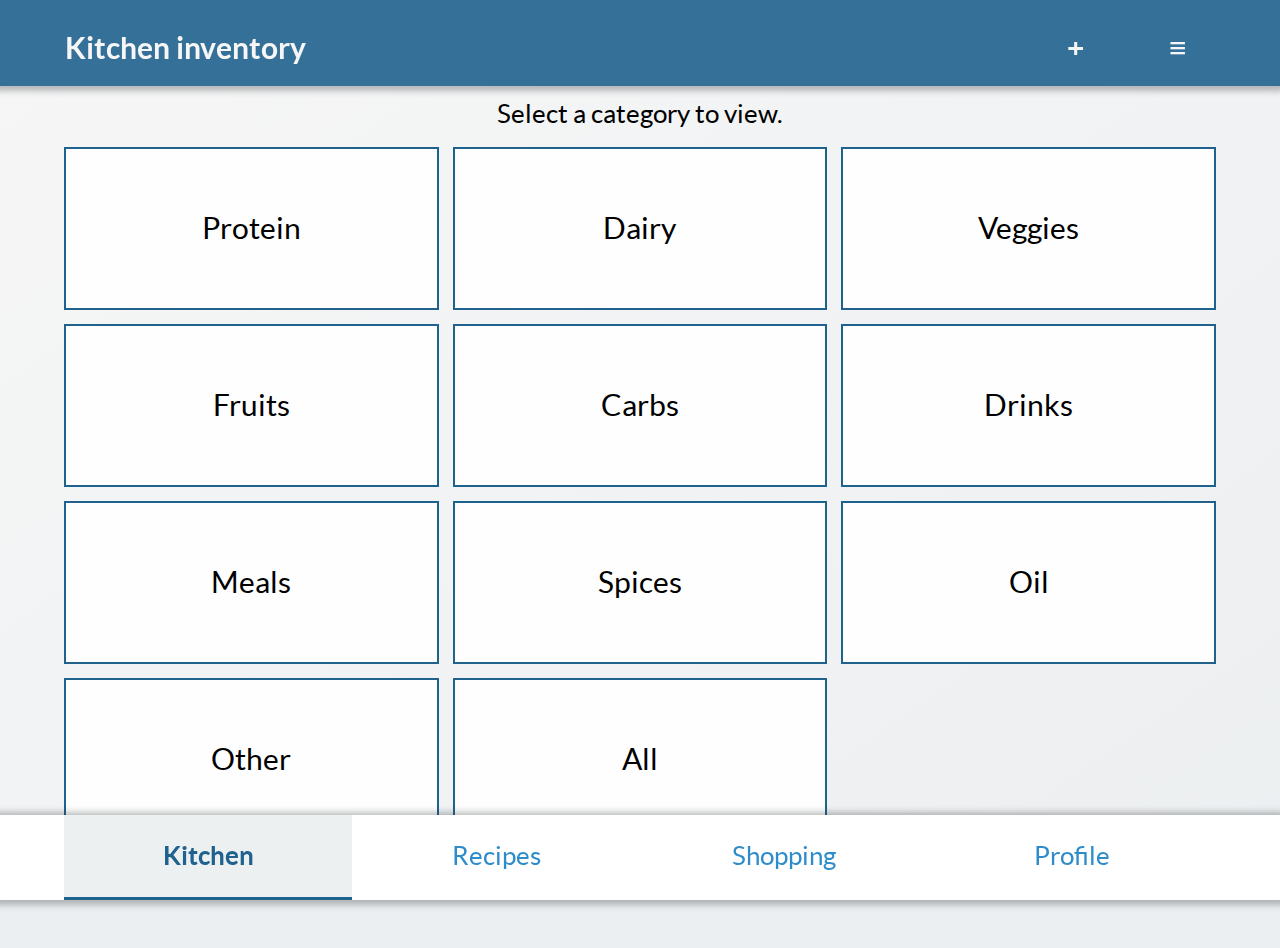
==== index.html @ cbd09fd3 "first push" ====
<!DOCTYPE html>
<html lang="en">
    <head>
        <title>Kitchen inventory</title>
        <link rel="stylesheet" href="style.css" charset="utf-8"/>
        <meta charset="UTF-8" />
        <meta name="viewport" content="width=device-width, initial-scale=1, maximum-scale=1">
        <!--<style>
            @import url('https://fonts.googleapis.com/css2?family=Lato:wght@400;700&display=swap');
        </style>-->
        <script type="text/javascript" src="menu.js"></script>
        <script type="text/javascript" src="Functionality.js"></script>
    </head>
  
    <body onload = "displayAllFood()" ontouchstart = "">
        <div class = "navbar upper">
            <table class = "navcont" style = "font-size: 1.85rem">
                <tr style = "width: 100vw;">
                    <td style = "width: 5%"></td>
                    <td style = "width: 45%"><p style = "font-weight: bold !important; text-align: left !important">Kitchen inventory</p></td>
                    <td style = "width: 30%"></td>
                    <td style = "width: 8%" class = "menuicon" onclick="toggleForm();" id = "plus">+</td>
                    <td style = "width: 8%" class = "menuicon" onclick="toggleMenu();" id = "hamburger">&#8801;</td>
                    <td style = "width: 4%"></td>
                </tr>
            </table>
        </div>
        <div style = "height: 9.5vh">
            <!-- padding space -->
        </div>
        <div class="menu hide" id="menu">
            <table style="width: 100% !important;">
                <tr>
                    <td>
                        <br/><br/><br/><br/>
                    </td>
                </tr>
                <tr>
                    <td>
                        <ul style = "padding-left: 5%">
                            <li class="menuitem" onclick="location.href='#putsomethinghere'">Search</li>
                        </ul>
                    </td>
                </tr>
            </table>
        </div>
        <!-- PUT PAGE CONTENT HERE -->
        <div class="form-popup" id="myForm">
            <form class="form-container">
                <h2 style="text-align: center">Add Food Entry to Your Kitchen Inventory</h2>
                <p style="text-align: center">You are adding this food for <span style="font-weight:bold">yourself</span>.</p>
                <table>
                    <tr>
                        <td style = "width: 28%">
                            <label for="foodLabel" style="font-weight: bold"><span style="color:red">*</span>Food Label<br><span style="color:red">(required)</span></label>
                        </td>
                        <td style = "width: 72%">
                            <input type="text" placeholder="Enter Food Label" name="foodLabel" id="foodLabel" onclick = "showOSKeyboard()" required/>
                        </td>
                    </tr>
                    <tr>
                        <td style = "width: 28%">
                            <label for="category"><span>Category</span></label>
                        </td>
                        <td style = "width: 72%">
                            <select id="category" name="category" style = "font-size: 16px; padding: 10px; width: calc(55% + 24px)">
                                <option value="Protein">Protein</option>
                                <option value="Dairy">Dairy</option>
                                <option value="Vegetable">Vegetable</option>
                                <option value="Fruit">Fruit</option>
                                <option value="Carb">Carb</option>
                                <option value="Drink">Drink</option>
                                <option value="Meal">Meal</option>
                                <option value="Spice">Spice</option>
                                <option value="Oil">Oil</option>
                                <option value="Other" selected>Other</option>
                              </select>
                        </td>
                    </tr>
                    <tr>
                        <td >
                            <label for="quantity"><span>Quantity</span></label>
                        </td>
                        <td style="width: 10px">
                            <input type="number" style="width: 55%" placeholder="Enter Quantity" name="quantity" id="quantity" onclick = "showOSKeyboard()"/>
                        </td>
                    </tr>
                    <tr>
                        <td style = "width: 28%">
                            <label for="expiration"><span>Expiration Date</span></label>    
                        </td>
                        <td style = "width: 72%">
                            <input type="date" placeholder="Enter Expiration Date" name="expiration" id="expiration" style="width: 55% !important" onclick = "showOSKeyboard()"/>
                        </td>
                    </tr>
                    <tr>
                        <td style = "width: 28%">
                            <label for="allergens"><span>Allergens</span></label>
                        </td>
                        <td style = "width: 72%">
                            <select id="allergens" name="allergens" style = "font-size: 16px; padding: 10px; width: calc(55% + 24px);">
                                <option value="Milk">Milk</option>
                                <option value="Eggs">Eggs</option>
                                <option value="Fish">Fish</option>
                                <option value="Crustacean Shellfish">Crustacean Shellfish</option>
                                <option value="Tree Nuts">Tree Nuts</option>
                                <option value="Peanuts">Peanuts</option>
                                <option value="Wheat">Wheat</option>
                                <option value="Soybeans">Soybeans</option>
                                <option value="Other">Other</option>
                                <option value="None" selected>None</option>
                              </select>
                        </td>
                    </tr>
                    <tr>
                        <td style = "width: 28%">
                            <label for="calories"><span>Calories</span></label>
                        </td>
                        <td style = "width: 72%">
                            <input type="number" style="width: 55%" placeholder="Enter Calories" name="calories" id="calories" onclick = "showOSKeyboard()"/>
                        </td>
                    </tr>
                    <tr>
                        <td style = "width: 27.5">
                           <label for="servingSize"><span>Serving Size</span></label> 
                        </td>
                        <td style = "width: 72%">
                            <input type="text" placeholder="Enter Serving Size" name="servingSize" id="servingSize" onclick = "showOSKeyboard()"/>
                        </td>
                    </tr>
                </table>
                <button type="button" style = "width: 49%" class="btn" onclick="formatToAdd(); hideOSKeyboard();">Enter</button>
                <button type="button" style = "width: 49%" class="btn cancel" onclick="displayAllFood(); hideOSKeyboard();">Close</button>     
            </form>
            <!--<button style="bottom:11%; right:2%" class="open-button" onclick="openForm()"><p>+</p></button>-->
        </div>
        <div id="result" style = "user-select: none; -webkit-user-select: none">
        </div>
        <div style = "height: 9.5vh">
            <!-- padding space -->
        </div>
        <div class = "oskeyboard" id = "osKeyboard"><h3 style = "color: #ffffff !important; text-decoration: underline; cursor: pointer" onclick = "hideOSKeyboard()">[Click here to close keyboard.]</h3></div>
        <div class = "navbar lower">
            <table class = "navcont">
                <tr style = "width: 100vw;">
                    <td style = "width: 5%"></td>
                    <td class = "navitem selected"><p>Kitchen</p></td>
                    <td class = "navitem" onclick = "location.href='RecipesTab.html'"><p>Recipes</p></td>
                    <td class = "navitem" onclick = "location.href='ShoppingListTab.html'"><p>Shopping</p></td>
                    <td class = "navitem" onclick = "location.href='UserProfileTab.html'"><p>Profile</p></td>
                    <td style = "width: 5%"></td>
                </tr>
            </table>
        </div>
    </body>
</html>
---- style.css ----
body{
    background: #eceff1 linear-gradient(to bottom right, #f6f6f6, #eceff1) no-repeat fixed !important;
    color: #000000;
    font-family: 'Lato', Helvetica, sans-serif;
}

h1{
    text-align: center;
    font-size: 45px;
}

h3{
    font-size: 1.4rem;
    font-weight: bold;
}

button{
    font-family: 'Lato', Helvetica, sans-serif;
}

/* CUSTOM FONT CLASSES */

@font-face {
    font-family: 'Lato';
    src: url('fonts/lato-regular-webfont.woff2') format('woff2'),
         url('fonts/lato-regular-webfont.woff') format('woff');
    font-weight: normal;
    font-style: normal;

}

@font-face {
    font-family: 'Lato';
    src: url('fonts/lato-bold-webfont.woff2') format('woff2'),
         url('fonts/lato-bold-webfont.woff') format('woff');
    font-weight: bold;
    font-style: normal;

}

@font-face {
    font-family: 'Lato';
    src: url('fonts/lato-italic-webfont.woff2') format('woff2'),
         url('fonts/lato-italic-webfont.woff') format('woff');
    font-weight: normal;
    font-style: italic;

}

/* BEGIN ANDREW'S CLASSES */

.navbar{
    width: 100vw;
    height: 9.5vh; 
    min-height: 70px; 
    position: fixed; 
    left: 0px;
    box-shadow: 0px 1px 6px 4px rgba(36,42,45, 0.3);
    transition: background 0.25s ease;
    cursor: default !important;
    user-select: none;
    -webkit-user-select: none;
    z-index: 100;
}

.lower{
    background: #ffffff;
    bottom: 0px;
}

.upper{
    background: rgba(31,98,142,0.9); 
    top: 0px;
    color: #f6f6f6;
    backdrop-filter: blur(4px);
    -webkit-backdrop-filter: blur(4px);
}

.navcont{
    border: none; 
    border-collapse: collapse; 
    height: 100%; 
    width: 100vw;
}

.navitem{
    width: 22.5%; 
    text-align: center;
    border-bottom: 3px solid #ffffff;
}

.navitem p{
    color: #2e8cca;
    line-height: normal;
    transition: color 0.25s ease;
    font-size: 1.6rem; 
    text-decoration: none;
    cursor: default;
}

.navitem p:active{
    color: #3498db !important;
    transition: color 0.25s ease;
}   

.selected{
    background-color: #ecf0f1 !important;
    border-bottom: 3px solid #1f628e !important;
}

.selected p{
    color: #1f628e !important;
    font-weight: bold !important;
}

.oskeyboard{
    width: 100vw;
    left: 0px;
    height: 34vh;
    position: fixed;
    bottom: -50%;
    opacity: 0%;
    z-index: 101;
    text-align: center;
    background: #f6f6f6 url("pretend.png") no-repeat center;
    transition: bottom 0.5s ease, opacity 0.5s ease;
}

.oskshow{
    bottom: 0px;
    opacity: 100%;
    transition: bottom 0.5s ease, opacity 0.5s ease;
}

.menu {
    width: 100% !important;
    height: 19%;
    position: fixed;
    top: 0;
    color: #212529 !important;
    background: #ffffff !important;
    z-index: 10;
    user-select: none;
    -webkit-user-select: none;
    transition: all 0.5s ease;
    box-shadow: 0px 1px 6px 4px rgba(36,42,45, 0.3);
}

.hide {
    opacity: 0%;
    left: 100% !important;
}

.show {
    opacity: 100%;
    left: 0%;
}

.menuitem {
    font-size: 1.6rem;
    font-weight: normal;
    color: #242a2d;
    text-decoration: none !important;
    text-align: left;
    background: inherit;
    list-style: none;
    border-bottom: 3px solid #ffffff !important;
    border-top: 3px solid #ffffff !important;
    width: 100%;
    border: none;
    padding: 10px 0px;
    transition: all 0.25s ease;
    cursor: default !important;
}

.menuitem:active {
    color: #000000;
    background: #f6f6f6;
    border-bottom: 3px solid #3498db !important;
    border-top: 3px solid #f6f6f6 !important;
    transition: all 0.25s ease;
}

.menuicon{
    font-weight: bold !important;
    text-align: center;
    color: inherit;
    transition: color 0.5s ease;
}

.toggled{
    color: #3498db !important;
    transition: color 0.5s ease;
}

.carttable{
    width: calc(100% - 30px);
    border: none;
    table-layout: fixed;
    border-spacing: 0px 12px;
    margin: 15px 15px 9.5vh;
    
}

.cartitem{
    box-shadow: 0px 1px 6px 4px rgba(36,42,45, 0.3);
    transform: scale(1,1);
    cursor: default;
}

.cartitem td{
    margin: 10px;
    background-color: rgba(255,255,255, 0.8);
    padding: 3px 12px;
    border-bottom: 5px solid #1f628e;
    transition: border-bottom 0.25s ease, background-color 0.25s ease;
    user-select: none;
    -webkit-user-select: none;
}

.cartitem:active td{
    background-color: #ffffff;
    border-bottom: 5px solid #3498db;
    transition: border-bottom 0.25s ease, background-color 0.25s ease;
}

.cartitem td p{
    font-size: 1.25rem;
}

.expand{
    transition: transform 0.25s ease !important;
}

.collapse{
    transform: rotate(180deg) translateY(-8px);
}

.profileinput {
  width: 35%;
  padding: 8px 8px 8px;
  font-size: 16px;
  border: 1px solid #242a2d;
  background-color: #ffffff;
}

.profileinput:focus {
  padding: 8px 8px 7px;
  border-bottom: 2px solid #2e8cca;
  outline: none;
}

.form-popup-shopping {
    position: fixed;
    left: 0%;
    bottom: 100%;
    padding-left: 9%;
    padding-right: 9%;
    padding-top: 15vh;
    padding-bottom: 31vh;
    z-index: 5;
    opacity: 0%;
    background-color: rgba(36,42,45, 0.25);
    transition: bottom 0.5s ease, opacity 0.5s ease;
  }
  
.fpsshow {
    bottom: 9.5vh;
    opacity: 100%;
    transition: bottom 0.5s ease, opacity 0.5s ease;
}

/* END ANDREW'S CLASSES */

/* BEGIN KARTHIK'S CLASSES */

.profile-item-grid{
    display: grid;
    grid-template-rows: auto;
    grid-row-gap: 1px;
    background: transparent;
    width: 90vw;
    margin: auto auto 9.5vh;
}

.profile-item-grid-item{
    text-align: left;
    padding: 10px;
    font-size: 1.8rem;
}

.profile-logout-button{
    background-color: #d34233;
    border: none;
    color: white;
    padding: 12px 36px;
    text-align: center;
    text-decoration: none;
    display: inline-block;
    font-size: 1.8rem;
    margin: 4px 2px;
    border-radius: 5px;
    transition: background-color 0.25s ease;
}

.profile-logout-button:active{
    background-color: #e74c3c;
    transition: background-color 0.25s ease;
}

.profile-updateinfo-button{
    background-color: #16a085;
    border: none;
    color: white;
    padding: 6px 16px;
    text-align: center;
    text-decoration: none;
    display: inline-block;
    font-size: 20px;
    margin: 4px 2px;
    border-radius: 5px;
    transition: background-color 0.25s ease;
}

.profile-updateinfo-button:active{
    background-color: #18ae90;
    transition: background-color 0.25s ease;
}

.profile-text-content{
    text-align: left;
    padding: 1px;
    font-size: 20px;
}

.form-popup-profile {
    position: fixed;
    left: 0%;
    bottom: 100%;
    padding-left: 9%;
    padding-right: 9%;
    padding-top: 13vh;
    padding-bottom: 19vh;
    z-index: 5;
    opacity: 0%;
    background-color: rgba(36,42,45, 0.25);
    transition: bottom 0.5s ease, opacity 0.5s ease;
  }

/* END KARTHIK'S CLASSES */

/* BEGIN SHAWDI'S CLASSES */

.close-button {
    position: absolute;
    top: 10px;
    left: 10px;
    font-size: 1.6rem;
    font-weight: bold;
    color: #d34233;
    cursor: default;
}

.overlay {
    display: block;
    position: fixed;
    top: -1%;
    left: 0px;
    width: 100%;
    height: 0%;
    background-color: rgba(36,42,45, 0.25); 
    z-index: 1;
    transition: height 0.5s ease, top 0.5s ease;
}

.oshow{
    height: 100%;
    top: 0%;
    transition: height 0.5s ease, top 0.5s ease;
}

.popup {
    position: fixed;
    top: -35%;
    left: 50%;
    transform: translate(-50%, -50%); 
    opacity: 0%;
    background-color: #ffffff;
    padding: 25px;
    box-shadow: 0px 1px 6px 4px rgba(36,42,45, 0.3);
    z-index: 2;
    transition: top 0.5s ease, opacity 0.5s ease;
}

.pshow{
    opacity: 100%;
    top: 50%;
    transition: top 0.5s ease, opacity 0.5s ease;
} 

.scrollable-area {
    overflow:scroll;
    border: 1px solid #242a2d;
    padding: 5px;
    margin: 2px auto 5px;
    background: rgba(255,255,255,0.9);
    font-size: 16px;
}


/* END SHAWDI'S CLASSES */

/* BEGIN ISABELLA'S CLASSES */

/* Button used to open the contact form - fixed at the bottom of the page */
.open-button {
    background-color: #455a64;
    color: #ffffff;
    padding: 20px 20px;
    border: none;
    cursor: default;
    position: fixed;
    width: 90px;
    height: 90px;
    border-radius: 45px;
    z-index: 2;
    font-size: 2.75rem;
    transition: background-color 0.25s ease;
}

.open-button p {
    transform: translate(1px, -48px);
}

.open-button:active {
    background-color: #607d8b;
    transition: background-color 0.25s ease;
}

/* The popup form - hidden by default */
.form-popup {
  position: fixed;
  left: 0%;
  bottom: 100%;
  padding-left: 9%;
  padding-right: 9%;
  padding-top: 12vh;
  padding-bottom: 25.5vh;
  z-index: 5;
  opacity: 0%;
  background-color: rgba(36,42,45, 0.25);
  transition: bottom 0.5s ease, opacity 0.5s ease;
}

.fpshow {
  bottom: 6.5vh;
  opacity: 100%;
  transition: bottom 0.5s ease, opacity 0.5s ease;
}

.fprshow {
  bottom: -1vh;
  opacity: 100%;
  transition: bottom 0.5s ease, opacity 0.5s ease;
}

/* Add styles to the form container */
.form-container {
  width: 75vw;
  padding-left: 3.5vw;
  padding-right: 3.5vw;
  background-color: rgba(255,255,255,0.95);
  border: 2px solid #242a2d;
  backdrop-filter: blur(2px);
  -webkit-backdrop-filter: blur(2px);
}

.form-container span{
  font-size: 16px;
  font-weight: bold;
}

/* Full-width input fields */
.form-container input[type=text], .form-container input[type=number], .form-container input[type=password], .form-container input[type=date] {
  width: 100%;
  padding: 10px 10px 10px;
  font-size: 16px;
  margin: 8px 0px 8px 0px;
  border: 1px solid #242a2d;
  background-color: #f6f6f6;
  transition: background-color 0.25s ease;
}

/* When the inputs get focus, do something */
.form-container input[type=text]:focus, .form-container input[type=number]:focus, .form-container input[type=password]:focus, .form-container input[type=date]:focus {
  background-color: #ecf0f1;
  padding: 10px 10px 9px;
  border-bottom: 2px solid #2e8cca;
  outline: none;
  transition: background-color 0.25s ease;
}

.form-container table{
    border: none; 
    border-collapse: collapse; 
    padding: 0px; 
    margin: 0px; 
    background: transparent; 
    width: calc(100% - 24px);
}

/* Set a style for the submit/login button */
.form-container .btn {
  background-color: #16a085;
  color: white;
  padding: 17px 20px;
  font-size: 1.25rem;
  border: none;
  cursor: default;
  width: 100%;
  margin-bottom: 10px;
  border-radius: 5px;
  transition: background-color 0.25s ease;
}

/* Add some hover effects to buttons */
.form-container .btn:active {
  background-color: #18ae90;
  transition: background-color 0.25s ease;
}

/* Add a red background color to the cancel button */
.form-container .cancel {
  background-color: #d34233;
  font-size: 1.25rem;
  border-radius: 5px;
}

.form-container .cancel:active {
  background-color: #e74c3c;
}

.foodBox {
  text-align: center;
  padding: 5px;
  font-size: 30px;
  border: 2px solid #1f628e; 
  background-color: rgba(255,255,255,0.9);
  height: 149px; 
  width: 182px; 
  word-wrap: break-word;
  cursor: default;
  transition: border-color 0.25s ease;
}

.foodBox:active {
  border-color: #3498db;
  transition: border-color 0.25s ease;
}

.foodTable {
  border-spacing:14px; 
  font-size: 40px;
  width: calc(90vw + 28px);
  margin-left: auto;
  margin-right: auto;
}

.remove-food-button {
  background-color: #d34233;
  color: #ffffff;
  padding: 18px 20px;
  border: none;
  cursor: default;
  width: 200px;
  border-radius: 5px;
  font-size: 16px;
}

.foodImage {
    border-radius: 50%;
    display: block;
    margin-left: auto;
    margin-right: auto;
}

.categoryTitle {
    text-align: center;
    padding-top: 5px;
    font-size: 2.25rem;
    cursor: default;
}

.edit-food-button {
    background-color: #16a085;
    color: #ffffff;
    padding: 18px 20px;
    border: none;
    cursor: default;
    width: 200px;
    border-radius: 5px;
    font-size: 16px
  }
  
  
  /* Add some hover effects to buttons */
  .edit-food-button .btn:active {
    background-color: #18ae90;
    transition: background-color 0.25s ease;
  }

  .kitchen-instructions {
    text-align: center;
    padding: 5px;
    font-size: 1.6rem;
    cursor: default;
  }

/* END ISABELLA'S CLASSES */
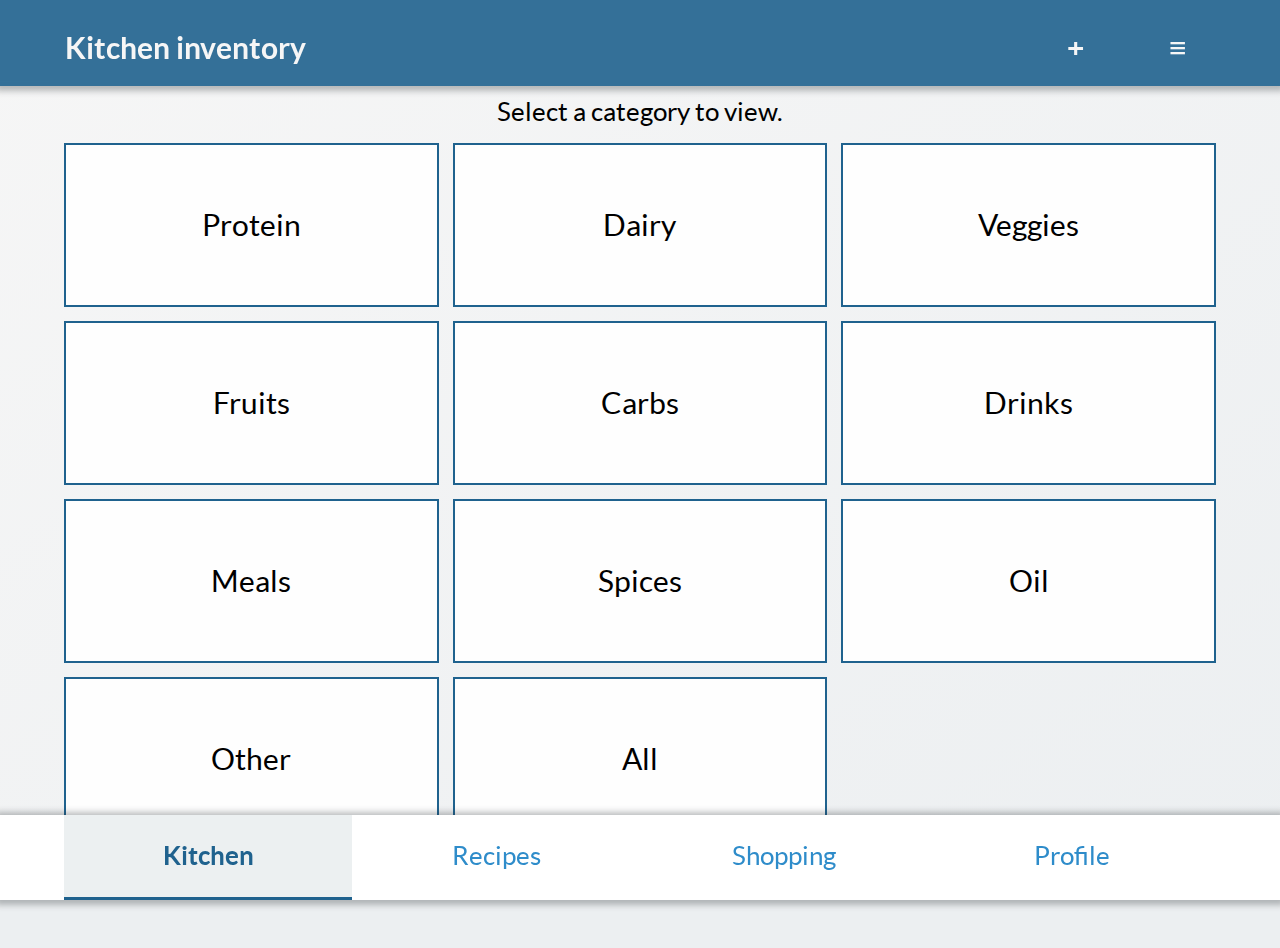
==== commit 453edba8: "changes" ====
--- a/index.html
+++ b/index.html
@@ -63,7 +63,7 @@
                             <label for="category"><span>Category</span></label>
                         </td>
                         <td style = "width: 72%">
-                            <select id="category" name="category" style = "font-size: 16px; padding: 10px; width: calc(55% + 24px)">
+                            <select id="category" name="category" style = "font-size: 16px; padding: 10px; width: calc(50% + 22px)">
                                 <option value="Protein">Protein</option>
                                 <option value="Dairy">Dairy</option>
                                 <option value="Vegetable">Vegetable</option>
@@ -82,7 +82,7 @@
                             <label for="quantity"><span>Quantity</span></label>
                         </td>
                         <td style="width: 10px">
-                            <input type="number" style="width: 55%" placeholder="Enter Quantity" name="quantity" id="quantity" onclick = "showOSKeyboard()"/>
+                            <input type="number" style="width: 50%" placeholder="Enter Quantity" name="quantity" id="quantity" onclick = "showOSKeyboard()"/>
                         </td>
                     </tr>
                     <tr>
@@ -90,7 +90,7 @@
                             <label for="expiration"><span>Expiration Date</span></label>    
                         </td>
                         <td style = "width: 72%">
-                            <input type="date" placeholder="Enter Expiration Date" name="expiration" id="expiration" style="width: 55% !important" onclick = "showOSKeyboard()"/>
+                            <input type="date" placeholder="Enter Expiration Date" name="expiration" id="expiration" style="width: 50% !important" onclick = "showOSKeyboard()"/>
                         </td>
                     </tr>
                     <tr>
@@ -98,7 +98,7 @@
                             <label for="allergens"><span>Allergens</span></label>
                         </td>
                         <td style = "width: 72%">
-                            <select id="allergens" name="allergens" style = "font-size: 16px; padding: 10px; width: calc(55% + 24px);">
+                            <select id="allergens" name="allergens" style = "font-size: 16px; padding: 10px; width: calc(50% + 22px);">
                                 <option value="Milk">Milk</option>
                                 <option value="Eggs">Eggs</option>
                                 <option value="Fish">Fish</option>
@@ -117,7 +117,7 @@
                             <label for="calories"><span>Calories</span></label>
                         </td>
                         <td style = "width: 72%">
-                            <input type="number" style="width: 55%" placeholder="Enter Calories" name="calories" id="calories" onclick = "showOSKeyboard()"/>
+                            <input type="number" style="width: 50%" placeholder="Enter Calories" name="calories" id="calories" onclick = "showOSKeyboard()"/>
                         </td>
                     </tr>
                     <tr>
--- a/style.css
+++ b/style.css
@@ -506,7 +506,7 @@
     padding: 0px; 
     margin: 0px; 
     background: transparent; 
-    width: calc(100% - 24px);
+    width: calc(100% - 20px);
 }
 
 /* Set a style for the submit/login button */
@@ -546,7 +546,7 @@
   font-size: 30px;
   border: 2px solid #1f628e; 
   background-color: rgba(255,255,255,0.9);
-  height: 149px; 
+  height: 150px; 
   width: 182px; 
   word-wrap: break-word;
   cursor: default;
@@ -611,7 +611,7 @@
 
   .kitchen-instructions {
     text-align: center;
-    padding: 5px;
+    padding: 3px;
     font-size: 1.6rem;
     cursor: default;
   }
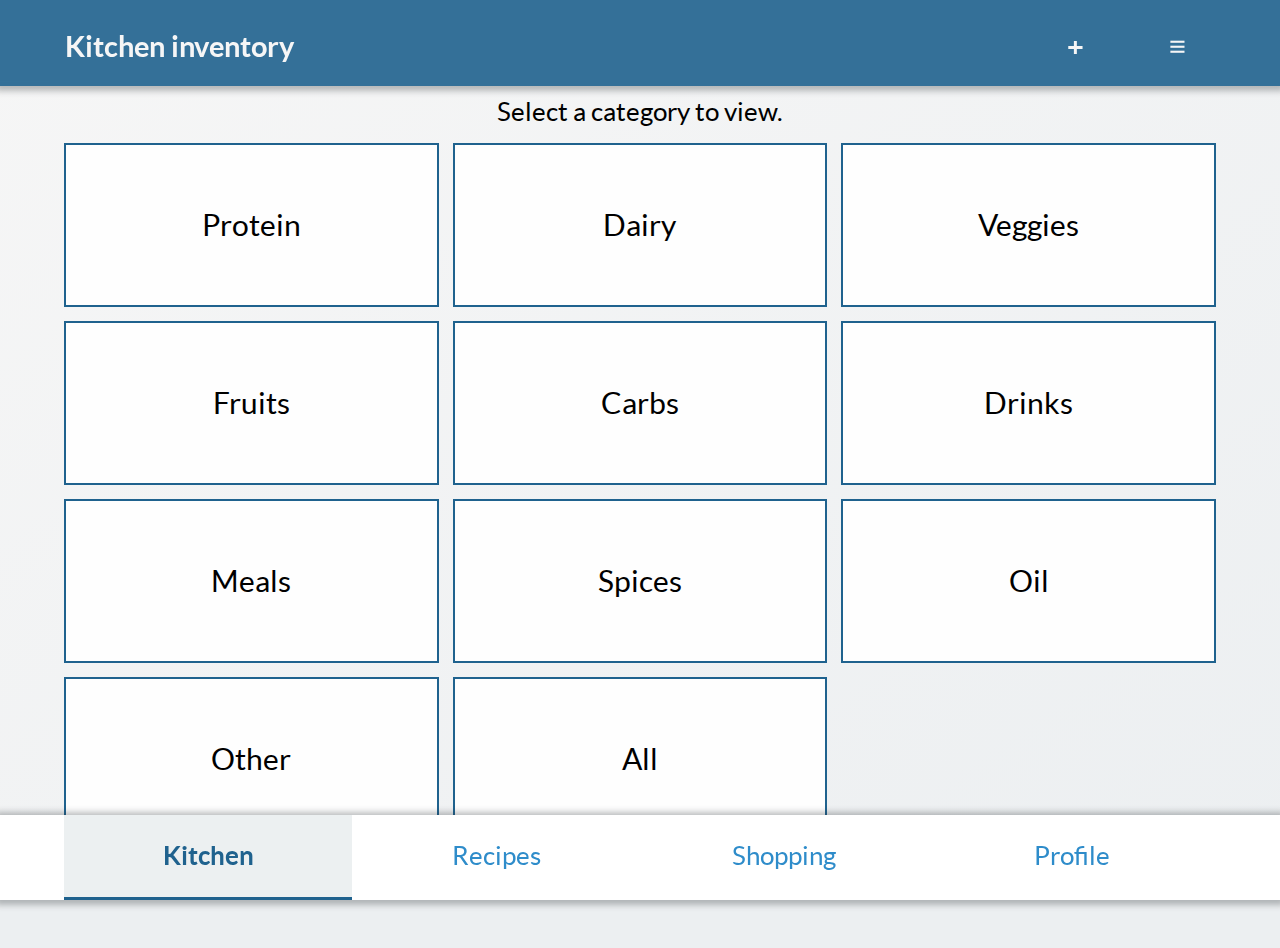
==== commit 5ecb1dd8: "changed font size" ====
--- a/index.html
+++ b/index.html
@@ -14,7 +14,7 @@
   
     <body onload = "displayAllFood()" ontouchstart = "">
         <div class = "navbar upper">
-            <table class = "navcont" style = "font-size: 1.85rem">
+            <table class = "navcont" style = "font-size: 1.8rem">
                 <tr style = "width: 100vw;">
                     <td style = "width: 5%"></td>
                     <td style = "width: 45%"><p style = "font-weight: bold !important; text-align: left !important">Kitchen inventory</p></td>
@@ -38,7 +38,7 @@
                 <tr>
                     <td>
                         <ul style = "padding-left: 5%">
-                            <li class="menuitem" onclick="location.href='#putsomethinghere'">Search</li>
+                            <li class="menuitem" onclick="togglePopupSearch(); toggleMenu(); closeForm();">Search</li>
                         </ul>
                     </td>
                 </tr>
@@ -132,9 +132,13 @@
                 <button type="button" style = "width: 49%" class="btn" onclick="formatToAdd(); hideOSKeyboard();">Enter</button>
                 <button type="button" style = "width: 49%" class="btn cancel" onclick="displayAllFood(); hideOSKeyboard();">Close</button>     
             </form>
-            <!--<button style="bottom:11%; right:2%" class="open-button" onclick="openForm()"><p>+</p></button>-->
         </div>
         <div id="result" style = "user-select: none; -webkit-user-select: none">
+        </div>
+        <div class="overlay" onclick="togglePopupSearch()" id="overlaySearch"></div>
+        <div class="popup" id="popupSearch">
+            <span class="close-button" onclick="togglePopupSearch()">&times;</span>
+            <h3>This feature hasn't been implemented yet.</h3>
         </div>
         <div style = "height: 9.5vh">
             <!-- padding space -->
--- a/style.css
+++ b/style.css
@@ -134,7 +134,7 @@
 
 .menu {
     width: 100% !important;
-    height: 19%;
+    height: 18%;
     position: fixed;
     top: 0;
     color: #212529 !important;
@@ -257,18 +257,12 @@
     padding-left: 9%;
     padding-right: 9%;
     padding-top: 15vh;
-    padding-bottom: 31vh;
+    padding-bottom: 29vh;
     z-index: 5;
     opacity: 0%;
     background-color: rgba(36,42,45, 0.25);
     transition: bottom 0.5s ease, opacity 0.5s ease;
   }
-  
-.fpsshow {
-    bottom: 9.5vh;
-    opacity: 100%;
-    transition: bottom 0.5s ease, opacity 0.5s ease;
-}
 
 /* END ANDREW'S CLASSES */
 
@@ -340,7 +334,7 @@
     padding-left: 9%;
     padding-right: 9%;
     padding-top: 13vh;
-    padding-bottom: 19vh;
+    padding-bottom: 23vh;
     z-index: 5;
     opacity: 0%;
     background-color: rgba(36,42,45, 0.25);
@@ -462,6 +456,12 @@
   bottom: -1vh;
   opacity: 100%;
   transition: bottom 0.5s ease, opacity 0.5s ease;
+}
+
+.fpsshow {
+    bottom: 9.5vh;
+    opacity: 100%;
+    transition: bottom 0.5s ease, opacity 0.5s ease;
 }
 
 /* Add styles to the form container */
